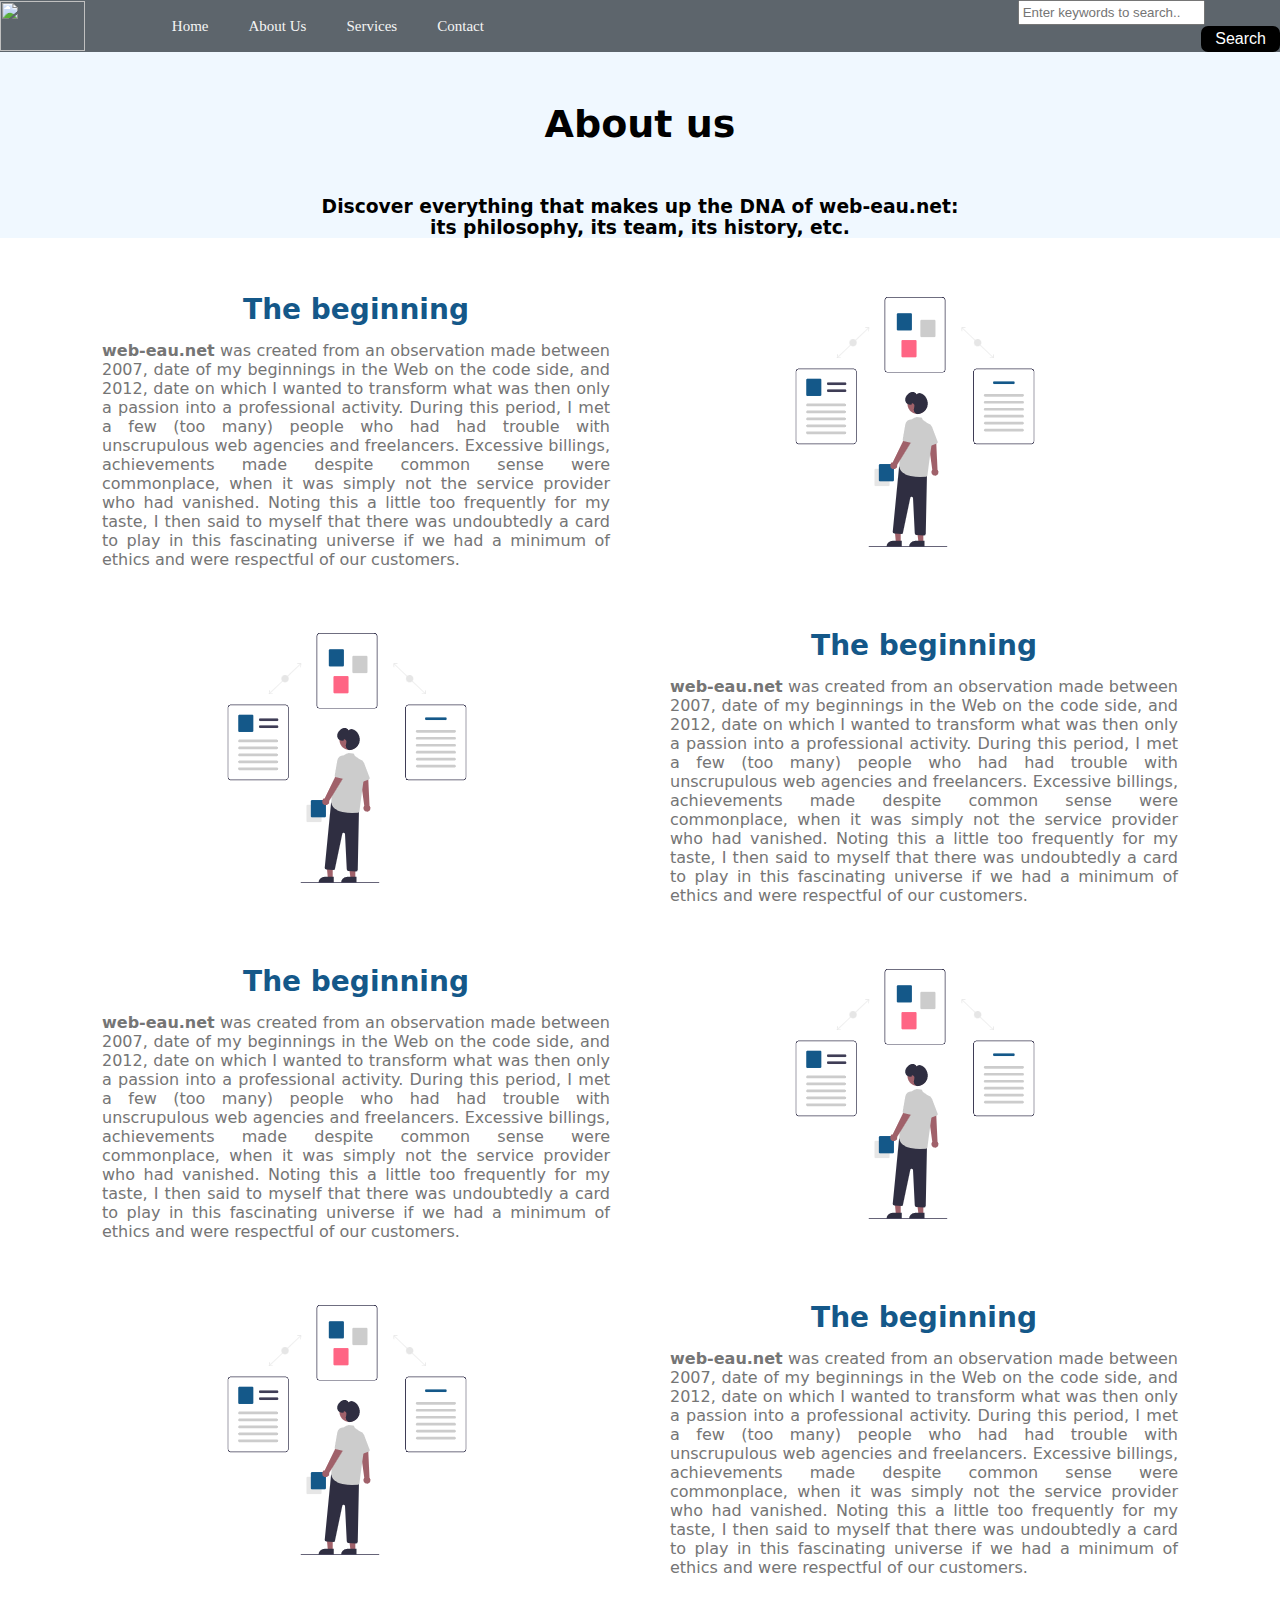
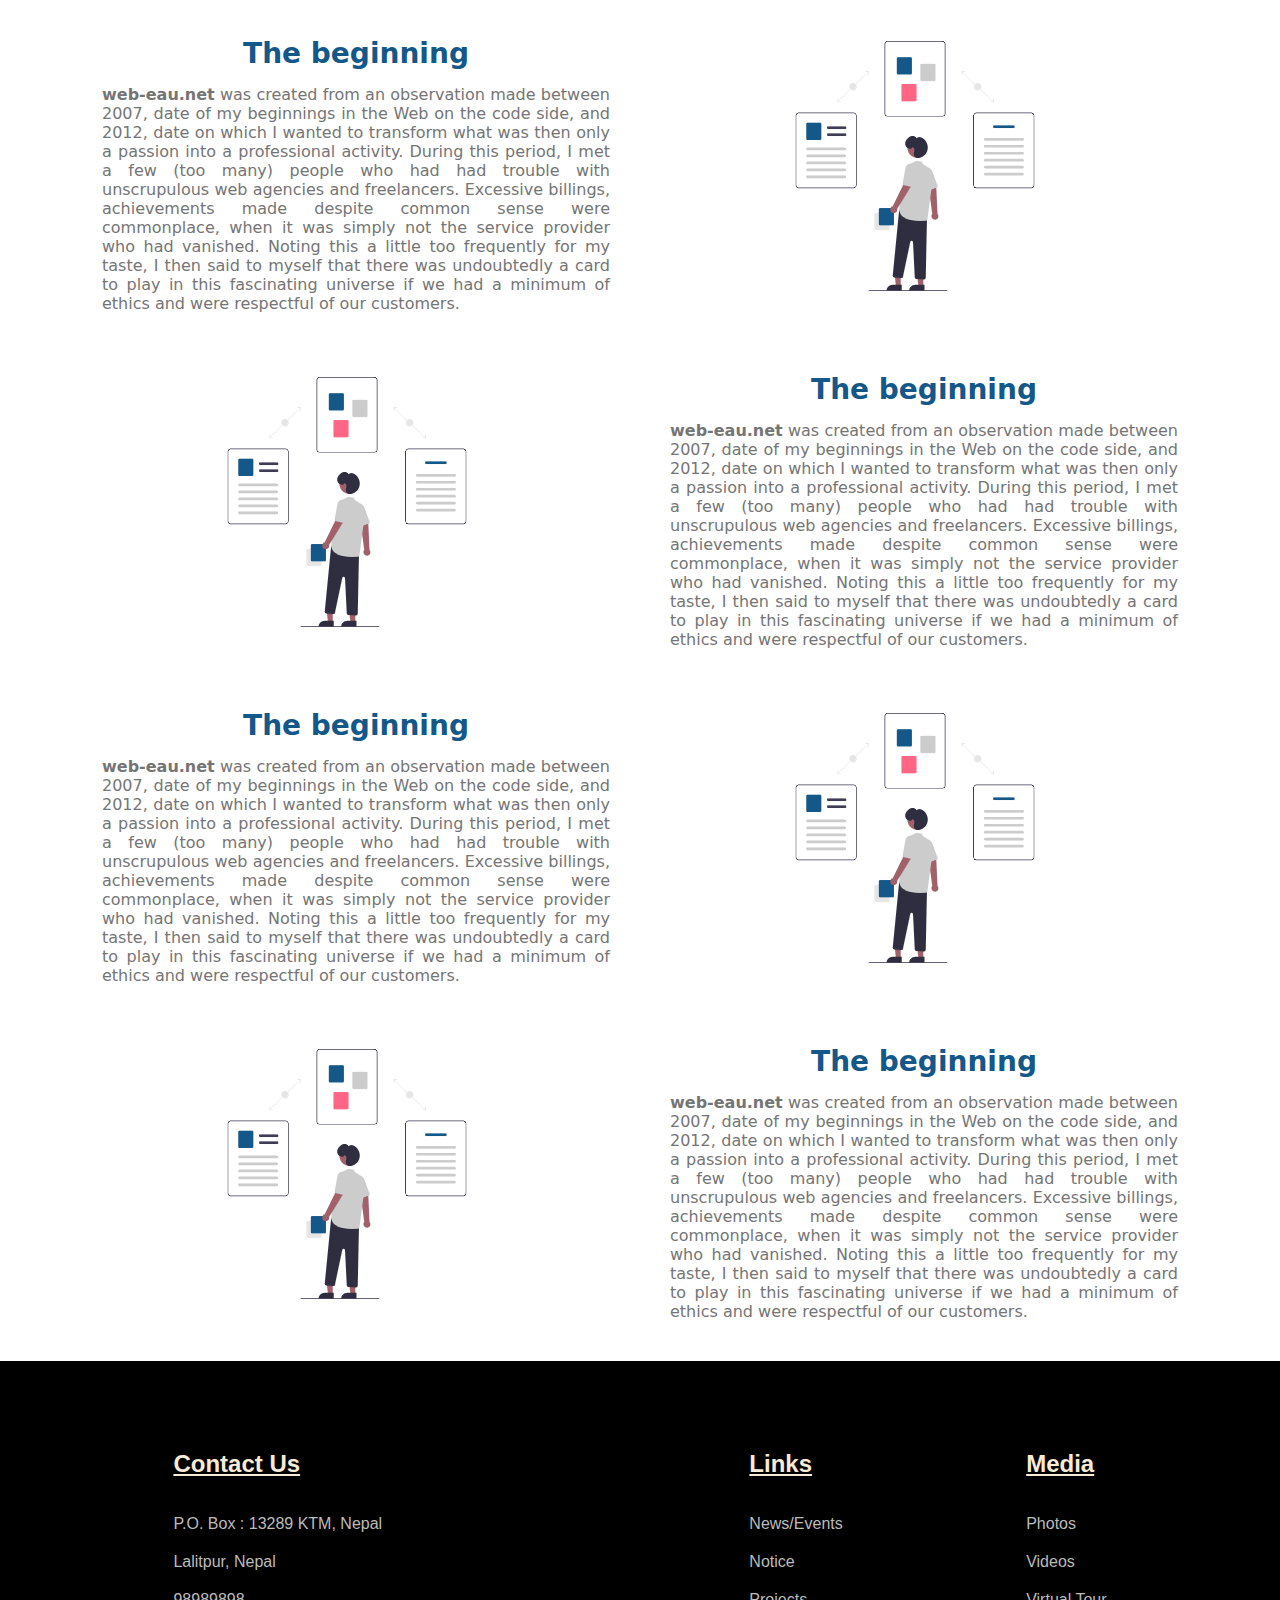
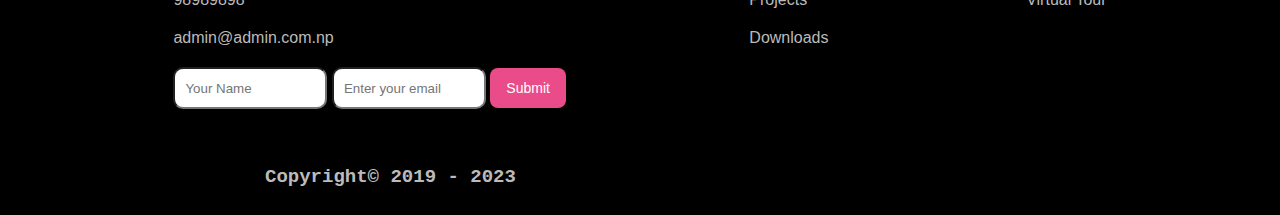
==== abtus.html @ 2f74d11d "first commit" ====
<!DOCTYPE html>
<html lang="en">
<head>
    <meta charset="UTF-8">
    <meta http-equiv="X-UA-Compatible" content="IE=edge">
    <meta name="viewport" content="width=device-width, initial-scale=1.0">
    <title>Index</title>
    <link rel="stylesheet" href="style.css">
    <link rel="stylesheet" href="https://cdnjs.cloudflare.com/ajax/libs/font-awesome/6.4.0/css/all.min.css">
</head>
<body>
    <header>
        <div class="header">
            <div class="logo"><img src="https://png.pngtree.com/png-clipart/20201208/original/pngtree-red-and-black-logo-png-image_5517319.jpg" height="50" width="85" alt="" /></div>      
            <nav>
                    <ul>
                        <li><a href="index.html">Home</a></li>
                        <li><a href="abtus.html">About Us</a></li>
                        <li><a href="#">Services</a></li>
                        <li><a href="#">Contact</a></li>
                    </ul>    
            </nav>
            <div class="search-container">
                <form action="">
                   <div class="searchbox"><input type="text" placeholder="Enter keywords to search.." ></div>
                    <button type="submit" class="searchbtn">Search</button>
                </form>
            </div>
        </div>
    </header>
        <section>
            <article>
                <div class="about-body">
                    <div class="about-banner">
                        <h2 class="display-1">About us</h2>
                        <h3 class="display-2">Discover everything that makes up the DNA of web-eau.net:<br>its philosophy, its team, its history, etc.</h3>
                    </div>
                    <main>
                        <div class="about-container">
                            <div class="row-align-items-center about-item">
                                <div class="col-abtus-text custom-col-6" id="beginning-text">
                                    <h3>The beginning</h3>
                                    <p><strong>web-eau.net</strong>
                                    was created from an observation made between 2007, date of my beginnings in the Web on the code side, and 2012, date on which I wanted to transform what was then only a passion into a professional activity. During this period, I met a few (too many) people who had had trouble with unscrupulous web agencies and freelancers. Excessive billings, achievements made despite common sense were commonplace, when it was simply not the service provider who had vanished. Noting this a little too frequently for my taste, I then said to myself that there was undoubtedly a card to play in this fascinating universe if we had a minimum of ethics and were respectful of our customers.</p>    
                                </div>
                                <div class="col-abtus-img custom-col-6" id="beginning-img">
                                    <img src="./images/beginningpng.png " alt="The beginning">
                                </div>
                            </div>
                            <div class="row-align-items-center about-item">
                                <div class="col-abtus-text custom-col-6" id="beginning-text">
                                    <h3>The beginning</h3>
                                    <p><strong>web-eau.net</strong>
                                    was created from an observation made between 2007, date of my beginnings in the Web on the code side, and 2012, date on which I wanted to transform what was then only a passion into a professional activity. During this period, I met a few (too many) people who had had trouble with unscrupulous web agencies and freelancers. Excessive billings, achievements made despite common sense were commonplace, when it was simply not the service provider who had vanished. Noting this a little too frequently for my taste, I then said to myself that there was undoubtedly a card to play in this fascinating universe if we had a minimum of ethics and were respectful of our customers.</p>    
                                </div>
                                <div class="col-abtus-img custom-col-6" id="beginning-img">
                                    <img src="./images/beginningpng.png " alt="The beginning">
                                </div>
                            </div>
                            <div class="row-align-items-center about-item">
                                <div class="col-abtus-text custom-col-6" id="beginning-text">
                                    <h3>The beginning</h3>
                                    <p><strong>web-eau.net</strong>
                                    was created from an observation made between 2007, date of my beginnings in the Web on the code side, and 2012, date on which I wanted to transform what was then only a passion into a professional activity. During this period, I met a few (too many) people who had had trouble with unscrupulous web agencies and freelancers. Excessive billings, achievements made despite common sense were commonplace, when it was simply not the service provider who had vanished. Noting this a little too frequently for my taste, I then said to myself that there was undoubtedly a card to play in this fascinating universe if we had a minimum of ethics and were respectful of our customers.</p>    
                                </div>
                                <div class="col-abtus-img custom-col-6" id="beginning-img">
                                    <img src="./images/beginningpng.png" alt="The beginning">
                                </div>
                            </div>
                            <div class="row-align-items-center about-item">
                                <div class="col-abtus-text custom-col-6" id="beginning-text">
                                    <h3>The beginning</h3>
                                    <p><strong>web-eau.net</strong>
                                    was created from an observation made between 2007, date of my beginnings in the Web on the code side, and 2012, date on which I wanted to transform what was then only a passion into a professional activity. During this period, I met a few (too many) people who had had trouble with unscrupulous web agencies and freelancers. Excessive billings, achievements made despite common sense were commonplace, when it was simply not the service provider who had vanished. Noting this a little too frequently for my taste, I then said to myself that there was undoubtedly a card to play in this fascinating universe if we had a minimum of ethics and were respectful of our customers.</p>    
                                </div>
                                <div class="col-abtus-img custom-col-6" id="beginning-img">
                                    <img src="./images/beginningpng.png" alt="The beginning">
                                </div>
                            </div>
                            <div class="row-align-items-center about-item">
                                <div class="col-abtus-text custom-col-6" id="beginning-text">
                                    <h3>The beginning</h3>
                                    <p><strong>web-eau.net</strong>
                                    was created from an observation made between 2007, date of my beginnings in the Web on the code side, and 2012, date on which I wanted to transform what was then only a passion into a professional activity. During this period, I met a few (too many) people who had had trouble with unscrupulous web agencies and freelancers. Excessive billings, achievements made despite common sense were commonplace, when it was simply not the service provider who had vanished. Noting this a little too frequently for my taste, I then said to myself that there was undoubtedly a card to play in this fascinating universe if we had a minimum of ethics and were respectful of our customers.</p>    
                                </div>
                                <div class="col-abtus-img custom-col-6" id="beginning-img">
                                    <img src="./images/beginningpng.png" alt="The beginning">
                                </div>
                            </div>
                            <div class="row-align-items-center about-item">
                                <div class="col-abtus-text custom-col-6" id="beginning-text">
                                    <h3>The beginning</h3>
                                    <p><strong>web-eau.net</strong>
                                    was created from an observation made between 2007, date of my beginnings in the Web on the code side, and 2012, date on which I wanted to transform what was then only a passion into a professional activity. During this period, I met a few (too many) people who had had trouble with unscrupulous web agencies and freelancers. Excessive billings, achievements made despite common sense were commonplace, when it was simply not the service provider who had vanished. Noting this a little too frequently for my taste, I then said to myself that there was undoubtedly a card to play in this fascinating universe if we had a minimum of ethics and were respectful of our customers.</p>    
                                </div>
                                <div class="col-abtus-img custom-col-6" id="beginning-img">
                                    <img src="./images/beginningpng.png" alt="The beginning">
                                </div>
                            </div>
                            <div class="row-align-items-center about-item">
                                <div class="col-abtus-text custom-col-6" id="beginning-text">
                                    <h3>The beginning</h3>
                                    <p><strong>web-eau.net</strong>
                                    was created from an observation made between 2007, date of my beginnings in the Web on the code side, and 2012, date on which I wanted to transform what was then only a passion into a professional activity. During this period, I met a few (too many) people who had had trouble with unscrupulous web agencies and freelancers. Excessive billings, achievements made despite common sense were commonplace, when it was simply not the service provider who had vanished. Noting this a little too frequently for my taste, I then said to myself that there was undoubtedly a card to play in this fascinating universe if we had a minimum of ethics and were respectful of our customers.</p>    
                                </div>
                                <div class="col-abtus-img custom-col-6" id="beginning-img">
                                    <img src="./images/beginningpng.png" alt="The beginning">
                                </div>
                            </div>
                            <div class="row-align-items-center about-item">
                                <div class="col-abtus-text custom-col-6" id="beginning-text">
                                    <h3>The beginning</h3>
                                    <p><strong>web-eau.net</strong>
                                    was created from an observation made between 2007, date of my beginnings in the Web on the code side, and 2012, date on which I wanted to transform what was then only a passion into a professional activity. During this period, I met a few (too many) people who had had trouble with unscrupulous web agencies and freelancers. Excessive billings, achievements made despite common sense were commonplace, when it was simply not the service provider who had vanished. Noting this a little too frequently for my taste, I then said to myself that there was undoubtedly a card to play in this fascinating universe if we had a minimum of ethics and were respectful of our customers.</p>    
                                </div>
                                <div class="col-abtus-img custom-col-6" id="beginning-img">
                                    <img src="./images/beginningpng.png" alt="The beginning">
                                </div>
                            </div>
                            
                        </div>    
                    </main>
                    </div>
                </div>    
            </article>
        </section>
    <footer class="site-footer">
        <div class="foot-container">
            <div class="foot-row">
                <div class="foot-col">
                    <h2>Contact Us</h2>
                    <ul>
                        <li>P.O. Box : 13289 KTM, Nepal</li>
                        <li>Lalitpur, Nepal</li>
                        <li>98989898</li>
                        <li>admin@admin.com.np</li>
                    </ul>
                     <div class="foot-form">   
                        <form action="" method="post">
                            <input type="text" name="name" id="name" placeholder="Your Name" class="foot-input">
                            <input type="email" name="email" id="email" placeholder="Enter your email" class="foot-input">
                            <input type="submit" name="submit" id="submit" class="articlebtn">
                        </form>
                    </div>
                </div>    
                <div class="foot-col">
                    <h2>Links</h2>
                    <ul>
                        <li><a href="#">News/Events</a></li> 
                        <li><a href="#">Notice</a></li>
                        <li><a href="#">Projects</a></li> 
                        <li><a href="#">Downloads</a></li>
                    </ul>
                </div> 
                <div class="foot-col">
                    <h2>Media</h2>
                    <ul>
                        <li><a href="#">Photos</a></li>
                        <li><a href="#">Videos</a></li>
                        <li><a href="#">Virtual Tour</a></li>
                    </ul>
                </div>
        </div>
        </div>
        <div class="copyright">
            <strong> Copyright© 2019 - 2023</strong>
        </div>
    </footer>
</body>
</html>
---- style.css ----
*, body{
    margin: 0;
    padding: 0;
}
/* .about-body{
    font-family: 'Courier New', Courier, monospace;
} */
ul{
	list-style: none;
}
.custom-col-width::after,
.custom-col-width::before,
.site-footer::after,
.site-footer::before{
    content: "";
    clear: both;
    display: table;
  }
.header {
    font-size: 15px;
    color:wheat;
    display: flex;
    background: rgb(93 101 108 );
    align-items: center;
}
.logo{
    float: left;
    width: 6%;
    height: 50px;
}
nav {
    width: 75%;
}
nav ul{
    display: flex;
    float: left;
    padding: 12px 75px;
}
nav ul li a{
    display: block;
    color: whitesmoke;
    text-decoration: none;
    padding: 0 20px;
}
nav ul li a:hover{
    background: #dddddd;
    color: black;
    border-radius: 7px;
}
nav ul li a:active {
    background-color: #2196F3;
    color: white;
  }
  .searchbox input[type="text"] {
    padding: 3px;
}   
 .searchbox {
    float: left;
    border: none;
    font-size: 17px;
    cursor: text;
    padding: 0px 2px 1px 0px;
  }
 .searchbtn {
    float: right;
    font-size: 17px;
    border: none;
    cursor: pointer;
    background-color: black;
    color: white;
    padding: 4px 14px;
    text-align: center;
    text-decoration: none;
    font-size: 16px;
    margin: 1px 2 px;
    border-radius: 7px;
  }
  
 .searchbtn:hover {
    color: #895f5f;
    background-color: #fff;
  }
aside.sidebar {
    width: 12%;
    background: lightgray;
    padding: 14px 21px;
    height: 108vh;
    float: left;
    clear: both;
}
.sidebar ul{
    font-size: 19px;
    font-style: oblique;
    text-align: center;
    padding-top: 20px;
}
.sidebar ul li{   
    padding-bottom: 15px;
}
.sidebar ul li a{
    text-decoration: none;
    padding: 0px 40px;
}
.sidebar ul li a.active {
    background-color: #293531;
    color: white;
}
.sidebar ul li a:hover:not(.active){
        background-color: #555;
        color: white;
      }

.sidebar div {
    display: flex;
    margin: 10px;
    padding: 0px -22px;
    justify-content: space-between;
}
.content {
    background:blanchedalmond;
    float: left;
    width: calc(100% - 48px);
    width: 85%;
    padding-bottom: 45px;
}
.otherart{
    padding:10px;
}
#prevart {
    padding: 9px;
    float: left;
}
#nextart{
    padding: 9px;
    float: right;
}
.banner{
    text-align: center;
    clear: both;
} 
.about {
    padding: 10px;
    margin: 2px 10px;
    background-color: #293531 ;
    color: white;
    text-align: center;
}  
.about-body {
    font-family: system-ui, -apple-system, BlinkMacSystemFont, 'Segoe UI', Roboto, Oxygen, Ubuntu, Cantarell, 'Open Sans', 'Helvetica Neue', sans-serif;
}
.about-banner {
    background: aliceblue;
}
.display-1 {
    text-align: center;
    padding: 50px;
    font-size: 38px;
}
h3.display-2 {
    text-align: center;
}
.about-container{
    max-width: 90%;
    margin: 0 auto;
}
.about-item{
    display: flex;
    flex-wrap: nowrap;
    margin: 35px 8px;

}
.custom-col-6{
    width: 50%;
    padding: 5px;
    font-size: 16px;
    text-align: justify;
}
.custom-col-6 h3{
    color: #145889;
    text-align: center;
    padding: 15px;
    font-size: 28px;
}
.custom-col-6 p{
    padding: 0px 25px;
    text-align: justify;
    color: #757575;
}
.custom-col-6 img{
    padding: 4px 120px
}

.about-item:nth-child(2n+2) .col-abtus-text{
    order: 2;
    text-align: center;
}

.foot-row {
    font-family: sans-serif;
    display: flex;
    justify-content: space-evenly;
    background-size: cover;
    background-color:black;
}
.foot-col{
    padding: 10px;
    color: #bbbbbb;
}
.foot-form{
    padding:10px 0px 20px 0px;
}
.foot-input{
    border-radius: 10px;
    height: 28px;
    width: 140px;
    padding: 5px;
}
.foot-input::placeholder{
    padding-left: 5px;
}
.foot-col h2{
    padding: 79px 0px 27px 0px;
    color: antiquewhite;
    text-decoration: underline;
}
.foot-col ul li{
    padding: 10px 0px;
}
.foot-col ul li a{
	font-size: 16px;
	text-transform: capitalize;
	color: #ffffff;
	text-decoration: none;
	font-weight: 300;
	color: #bbbbbb;
	display: block;
	transition: all 0.3s ease;
}
.foot-col ul li a:hover{
	color: #ffffff;
	padding-left: 8px;
}
.copyright{
    font-family: 'Courier New', Courier, monospace;
    font-size: 19px;
    background-color: black;
    color: #bbbbbb;
    text-align: left;
    padding: 27px 265px;
}

.articlebtn {
  background-color: #EA4C89;
  border-radius: 8px;
  border-style: none;
  box-sizing: border-box;
  color: #FFFFFF;
  cursor: pointer;
  display: inline-block;
  font-family: "Haas Grot Text R Web", "Helvetica Neue", Helvetica, Arial, sans-serif;
  font-size: 14px;
  font-weight: 500;
  height: 40px;
  line-height: 20px;
  list-style: none;
  margin: 0;
  outline: none;
  padding: 10px 16px;
  position: relative;
  text-align: center;
  text-decoration: none;
  transition: color 100ms;
  vertical-align: baseline;
  user-select: none;
  -webkit-user-select: none;
  touch-action: manipulation;
}

.articlebtn:hover,
.articlebtn:focus {
  background-color: #F082AC;
}
.submitbtn {
  background-color: #FFFFFF;
  border: 0;
  border-radius: 10px;
  box-sizing: border-box;
  color: #111827;
  font-family: "Inter var",ui-sans-serif,system-ui,-apple-system,system-ui,"Segoe UI",Roboto,"Helvetica Neue",Arial,"Noto Sans",sans-serif,"Apple Color Emoji","Segoe UI Emoji","Segoe UI Symbol","Noto Color Emoji";
  font-size: .875rem;
  font-weight: 600;
  line-height: 7px;
  padding: .75rem 1rem;
  text-align: center;
  text-decoration: none #D1D5DB solid;
  text-decoration-thickness: auto;
  box-shadow: 0 1px 3px 0 rgba(0, 0, 0, 0.1), 0 1px 2px 0 rgba(0, 0, 0, 0.06);
  cursor: pointer;
  user-select: none;
  -webkit-user-select: none;
  touch-action: manipulation;
}

.submitbtn:hover {
  background-color: rgb(249,250,251);
}

.submitbtn:focus {
  outline: 2px solid transparent;
  outline-offset: 2px;
}
.submitbtn:focus-visible {
  box-shadow: none;
}
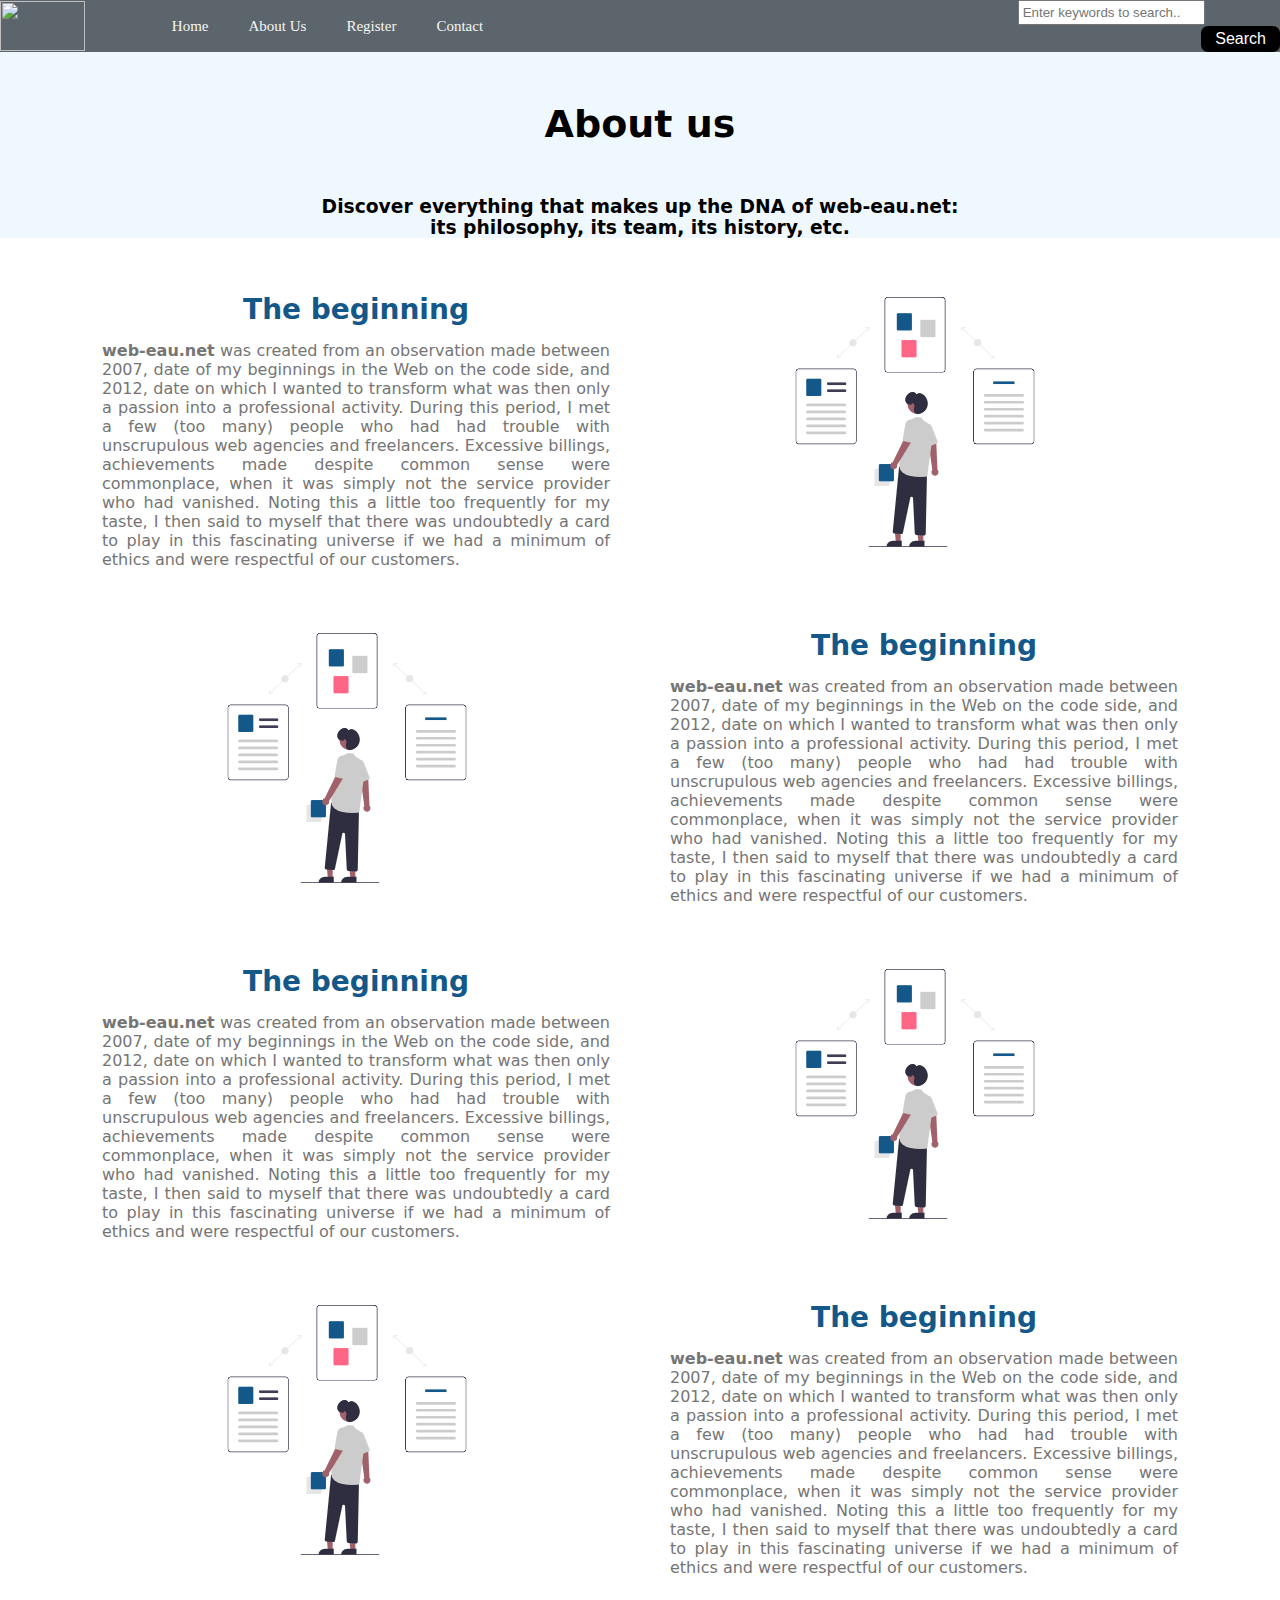
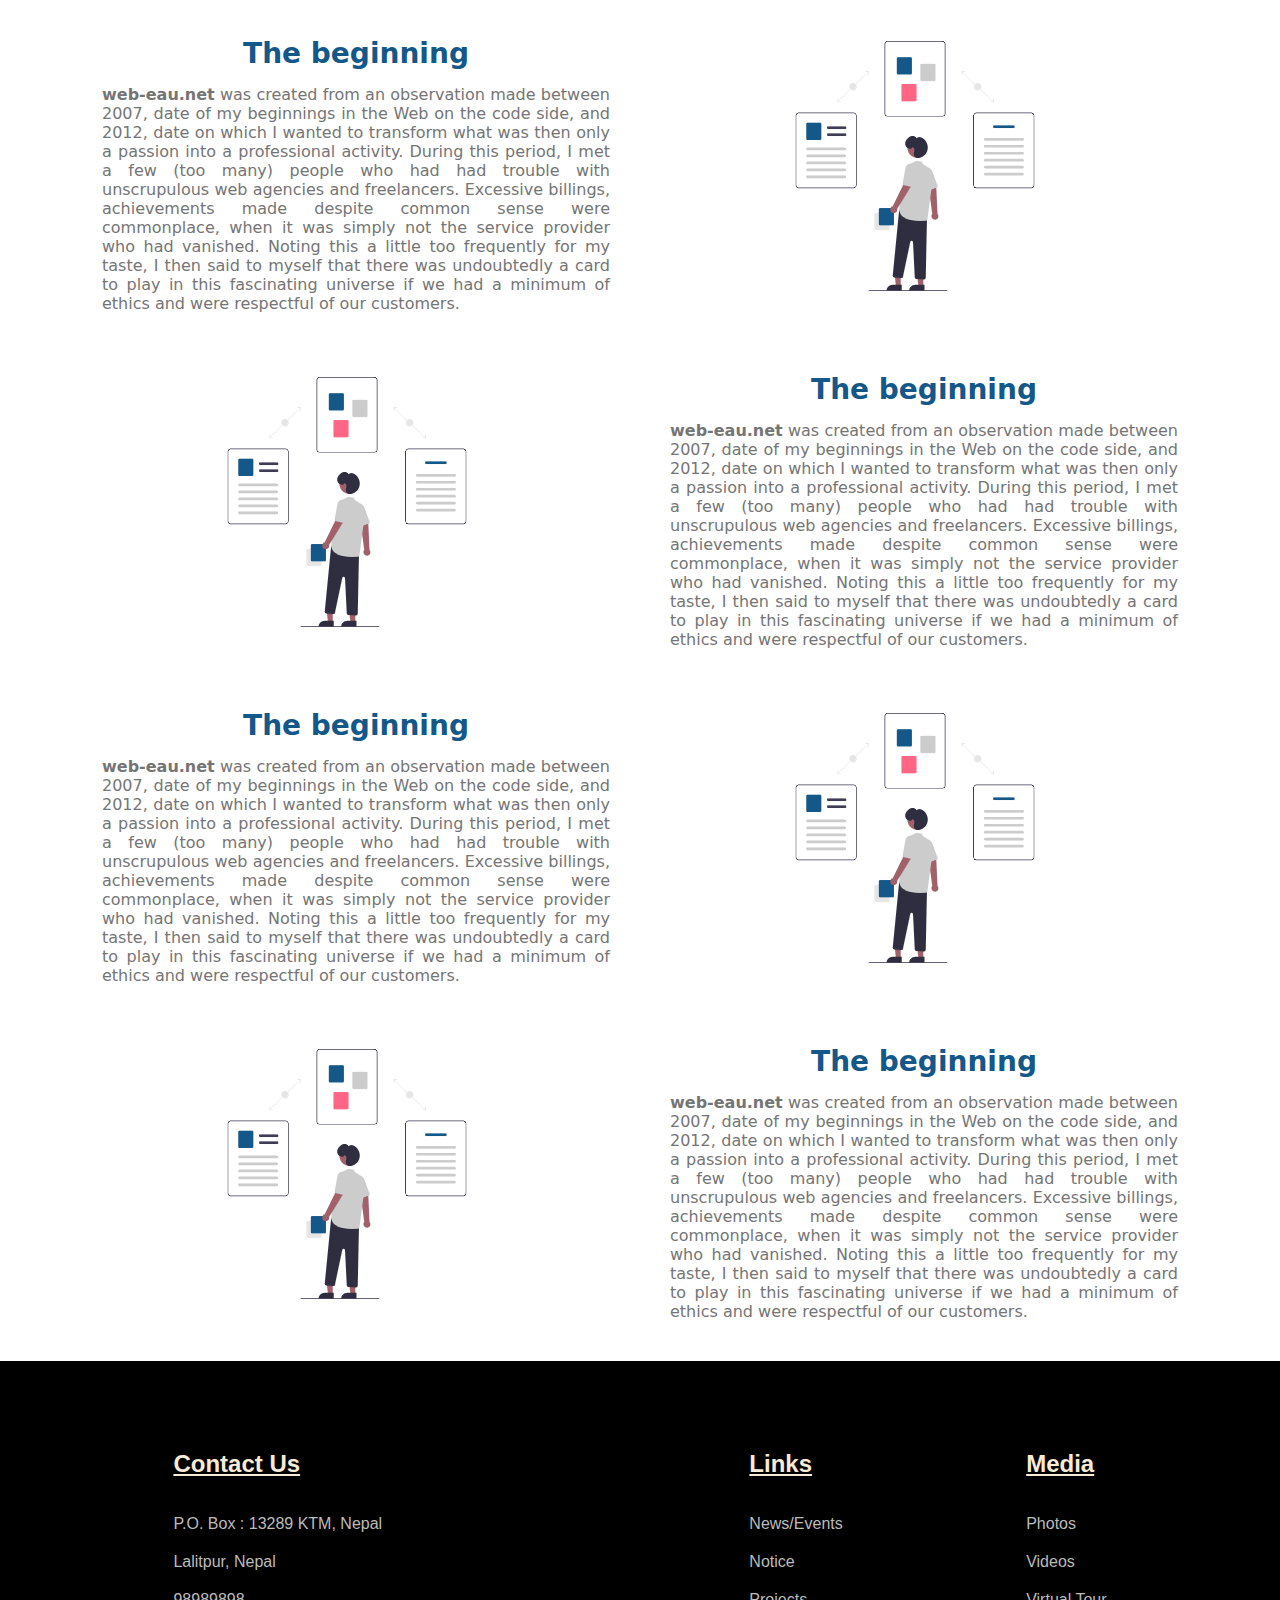
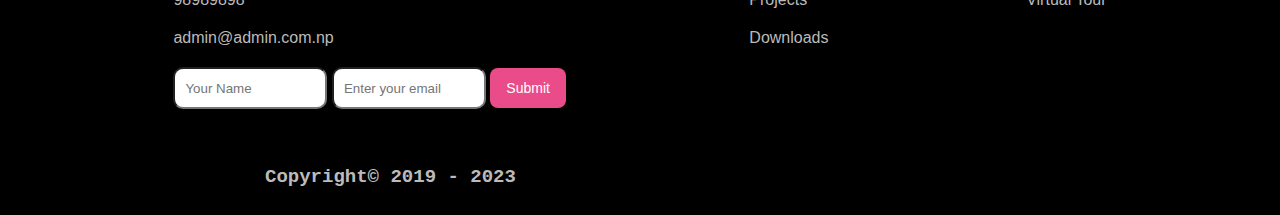
==== commit 802b67d6: "added register page with validations" ====
--- a/abtus.html
+++ b/abtus.html
@@ -16,7 +16,7 @@
                     <ul>
                         <li><a href="index.html">Home</a></li>
                         <li><a href="abtus.html">About Us</a></li>
-                        <li><a href="#">Services</a></li>
+                        <li><a href="register.html">Register</a></li>
                         <li><a href="#">Contact</a></li>
                     </ul>    
             </nav>
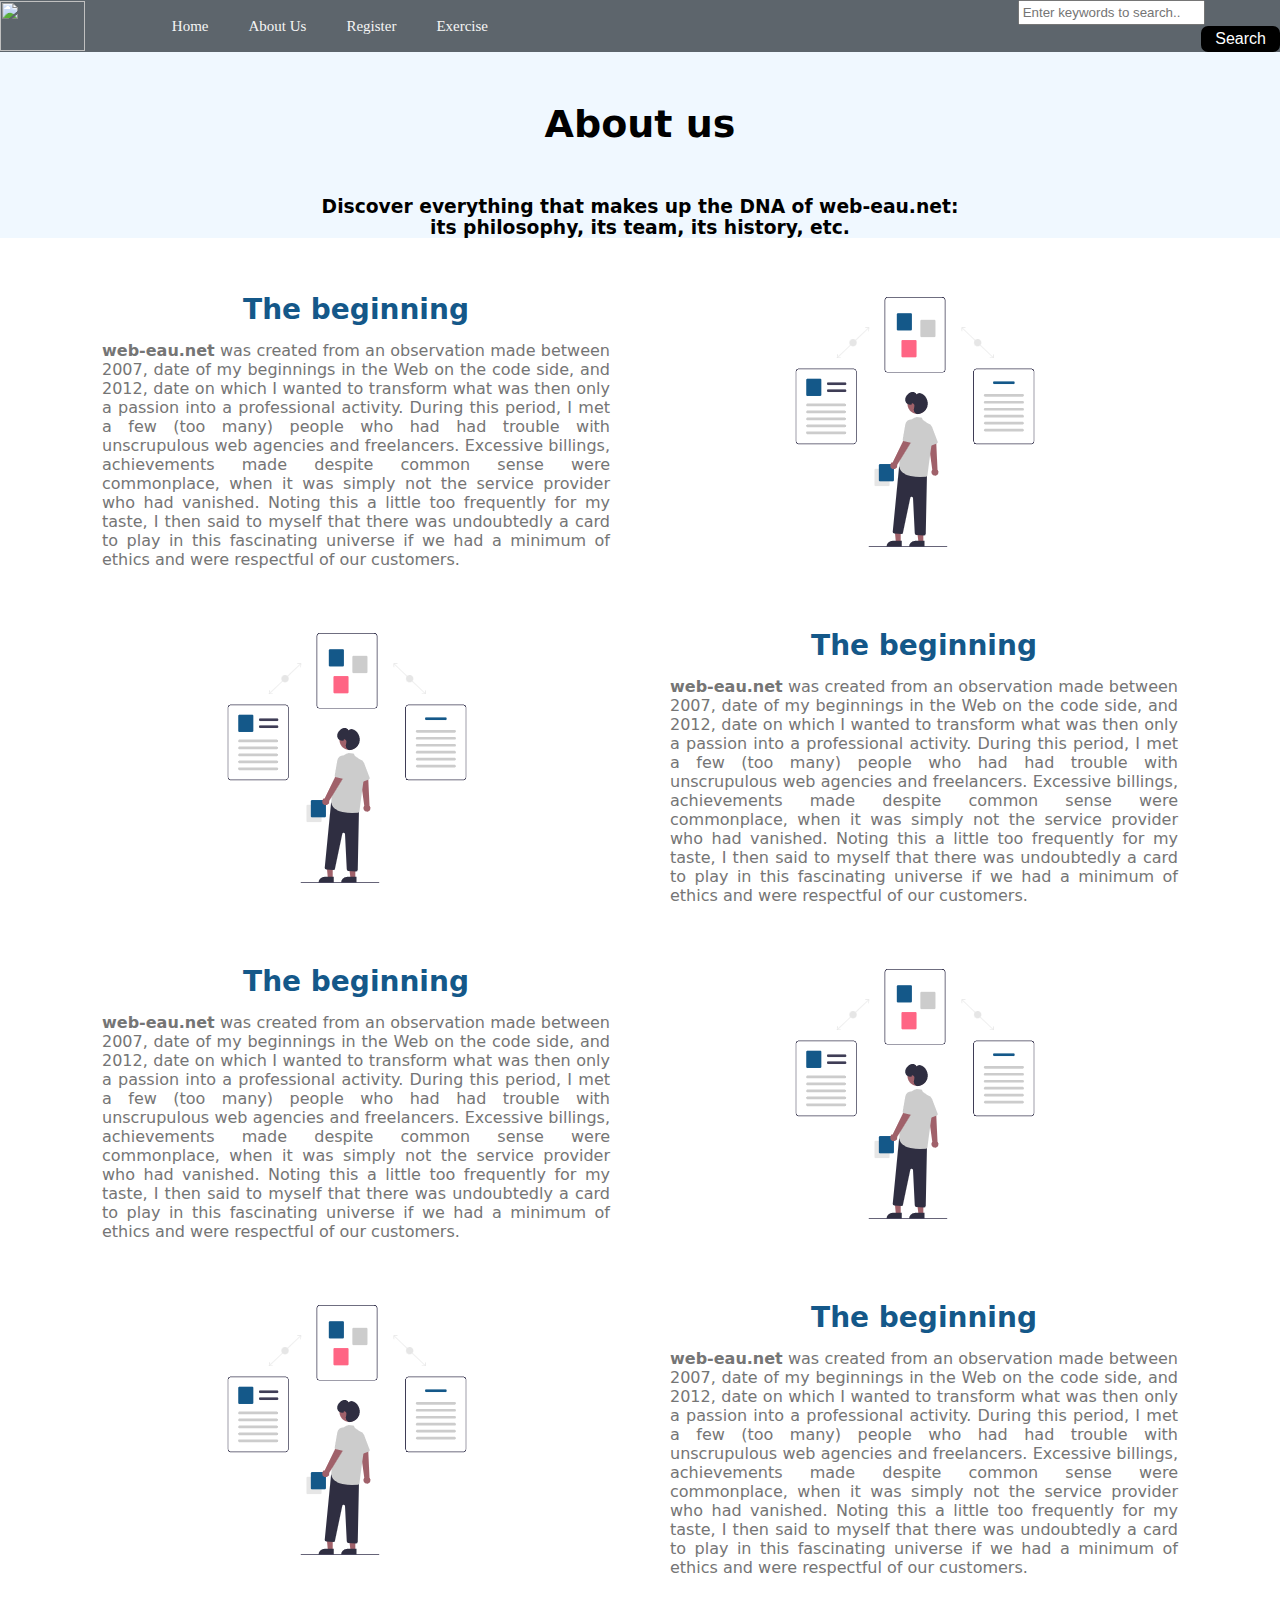
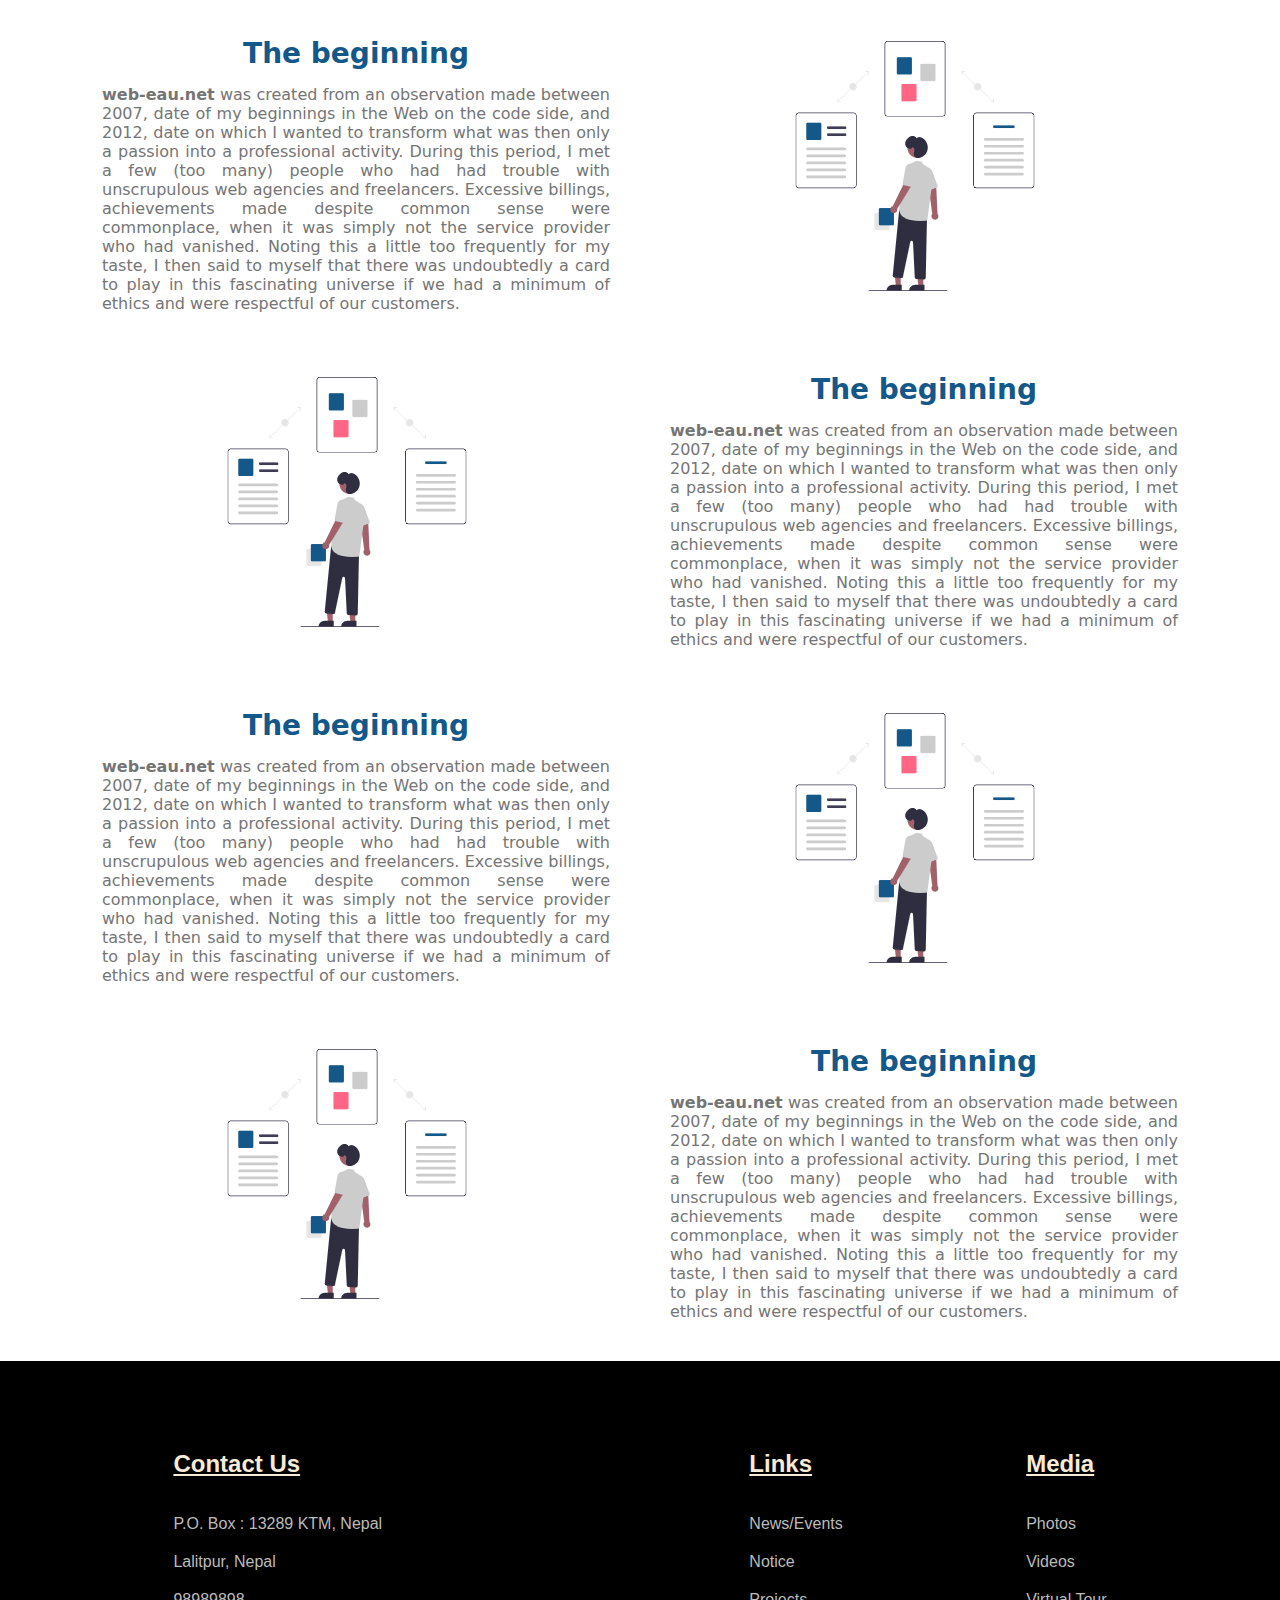
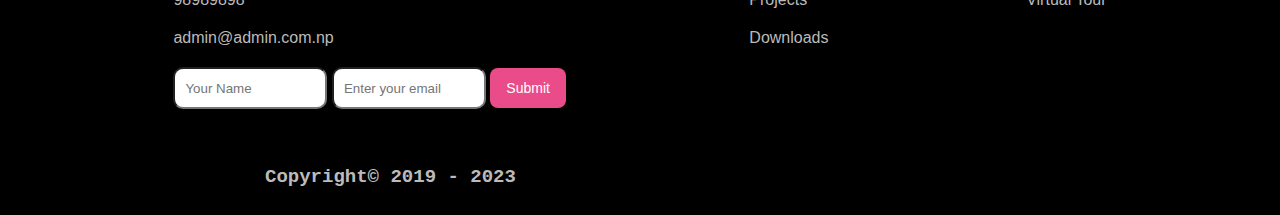
==== commit 89ab50fd: "some javascript practice" ====
--- a/abtus.html
+++ b/abtus.html
@@ -17,7 +17,7 @@
                         <li><a href="index.html">Home</a></li>
                         <li><a href="abtus.html">About Us</a></li>
                         <li><a href="register.html">Register</a></li>
-                        <li><a href="#">Contact</a></li>
+                        <li><a href="exercise.html">Exercise</a></li>
                     </ul>    
             </nav>
             <div class="search-container">
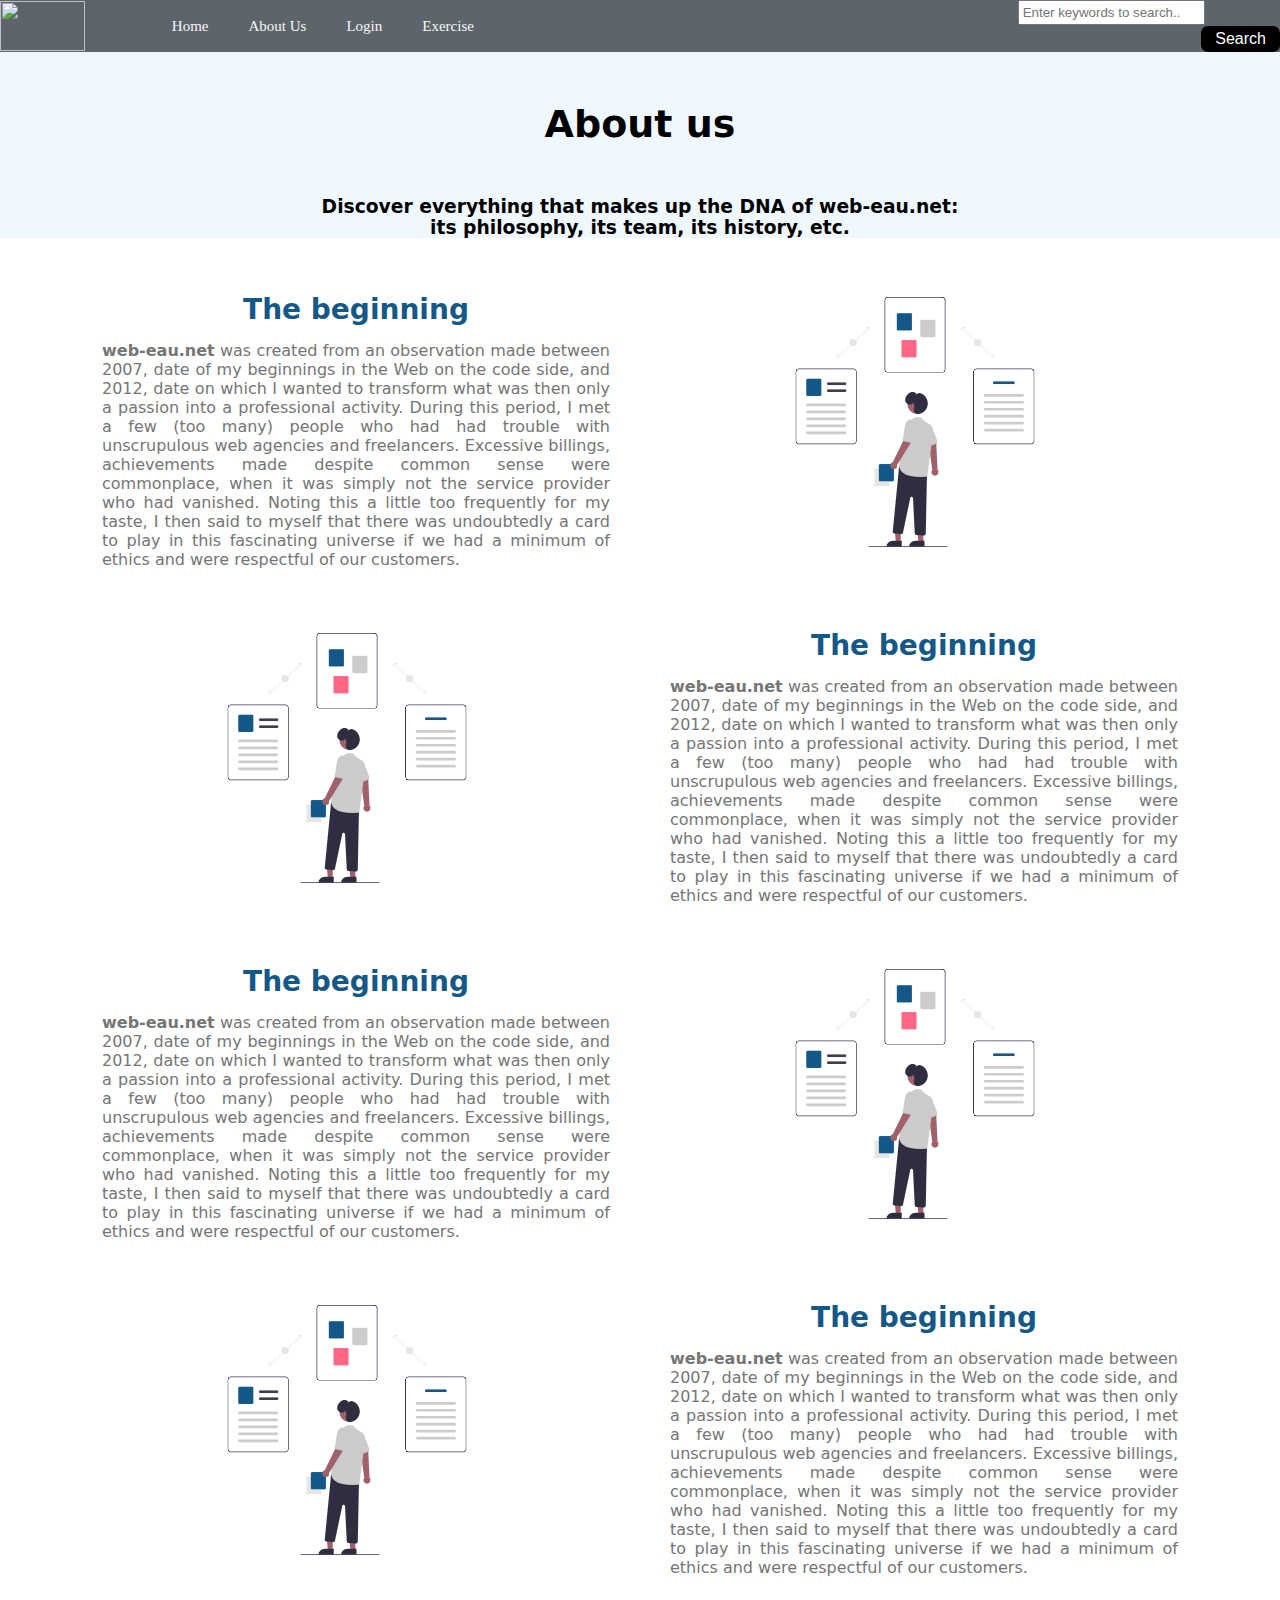
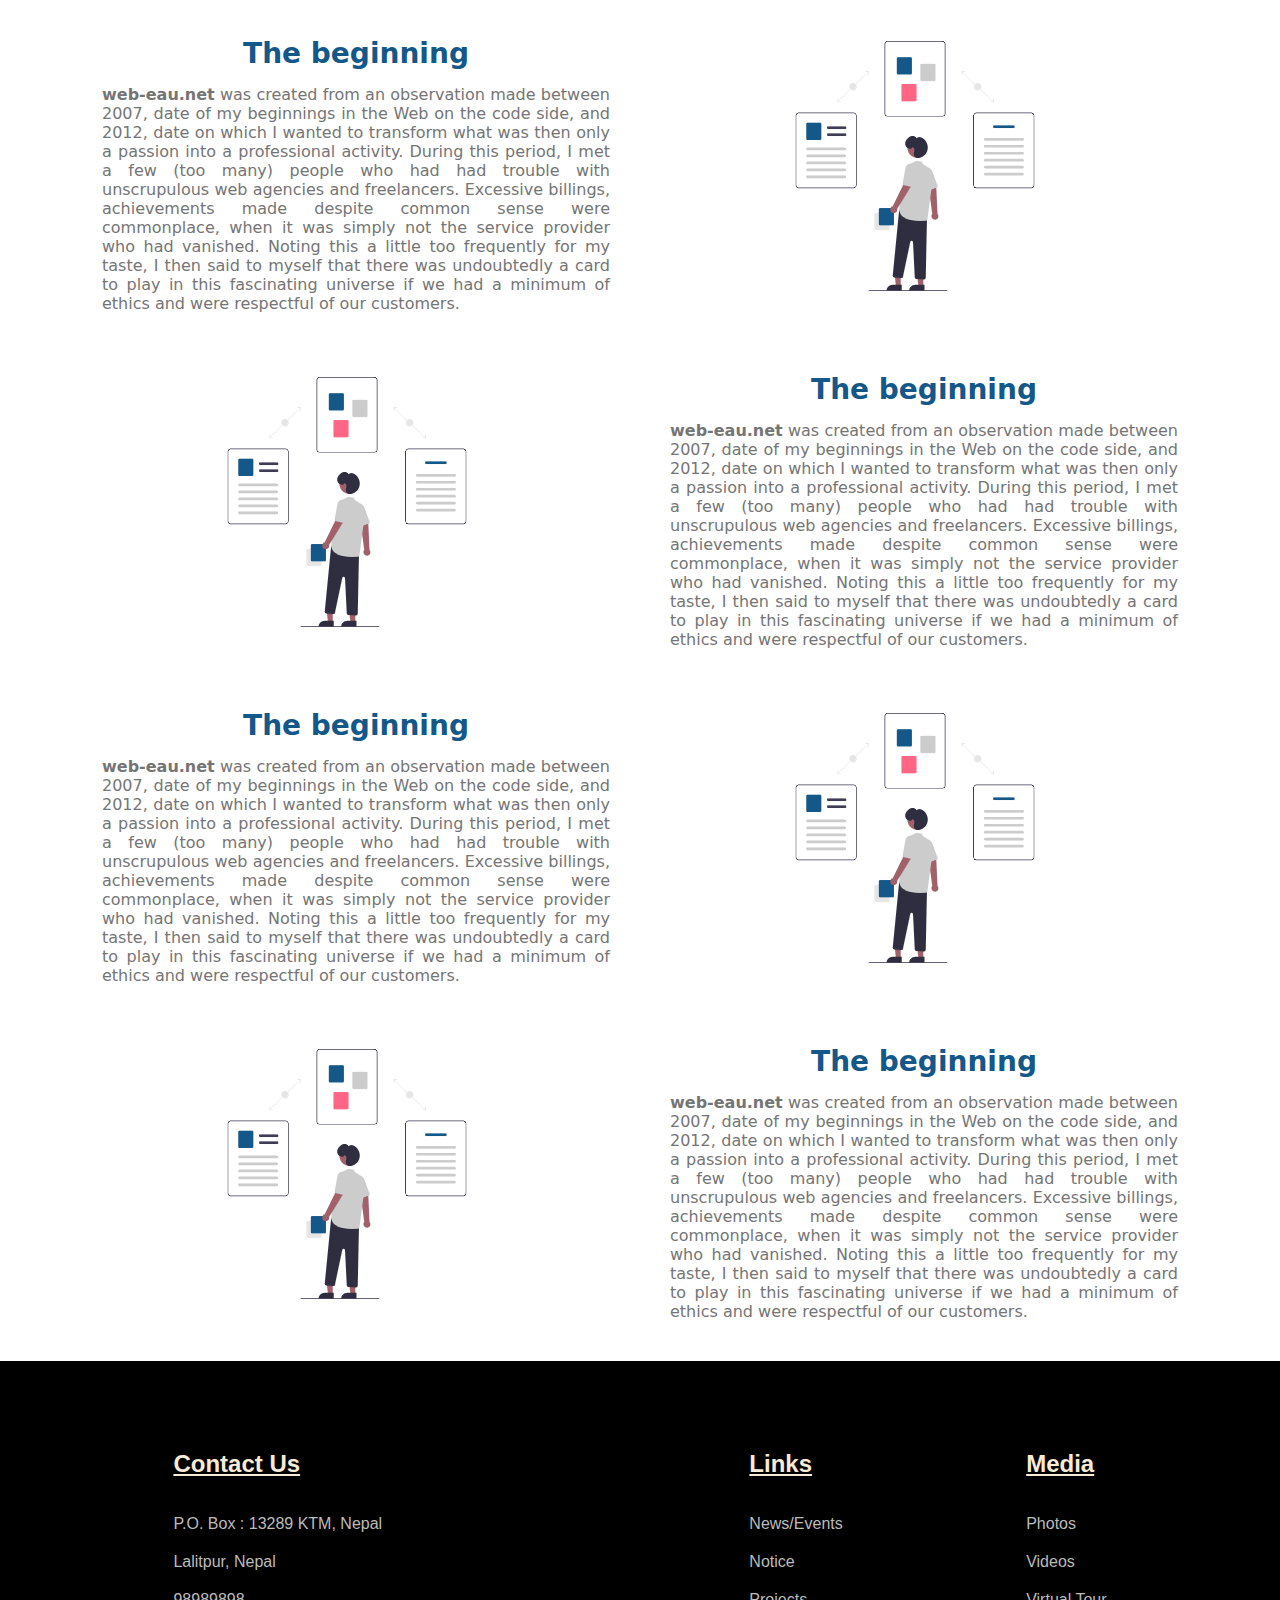
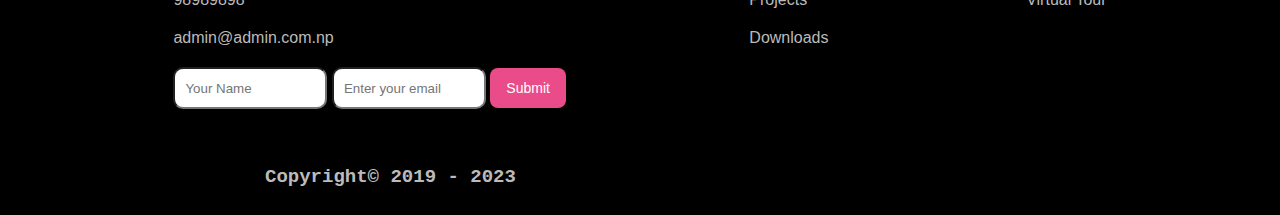
==== commit d1bfecf4: "added login from locally stored email password" ====
--- a/abtus.html
+++ b/abtus.html
@@ -16,7 +16,7 @@
                     <ul>
                         <li><a href="index.html">Home</a></li>
                         <li><a href="abtus.html">About Us</a></li>
-                        <li><a href="register.html">Register</a></li>
+                        <li><a href="login.html">Login</a></li>
                         <li><a href="exercise.html">Exercise</a></li>
                     </ul>    
             </nav>
